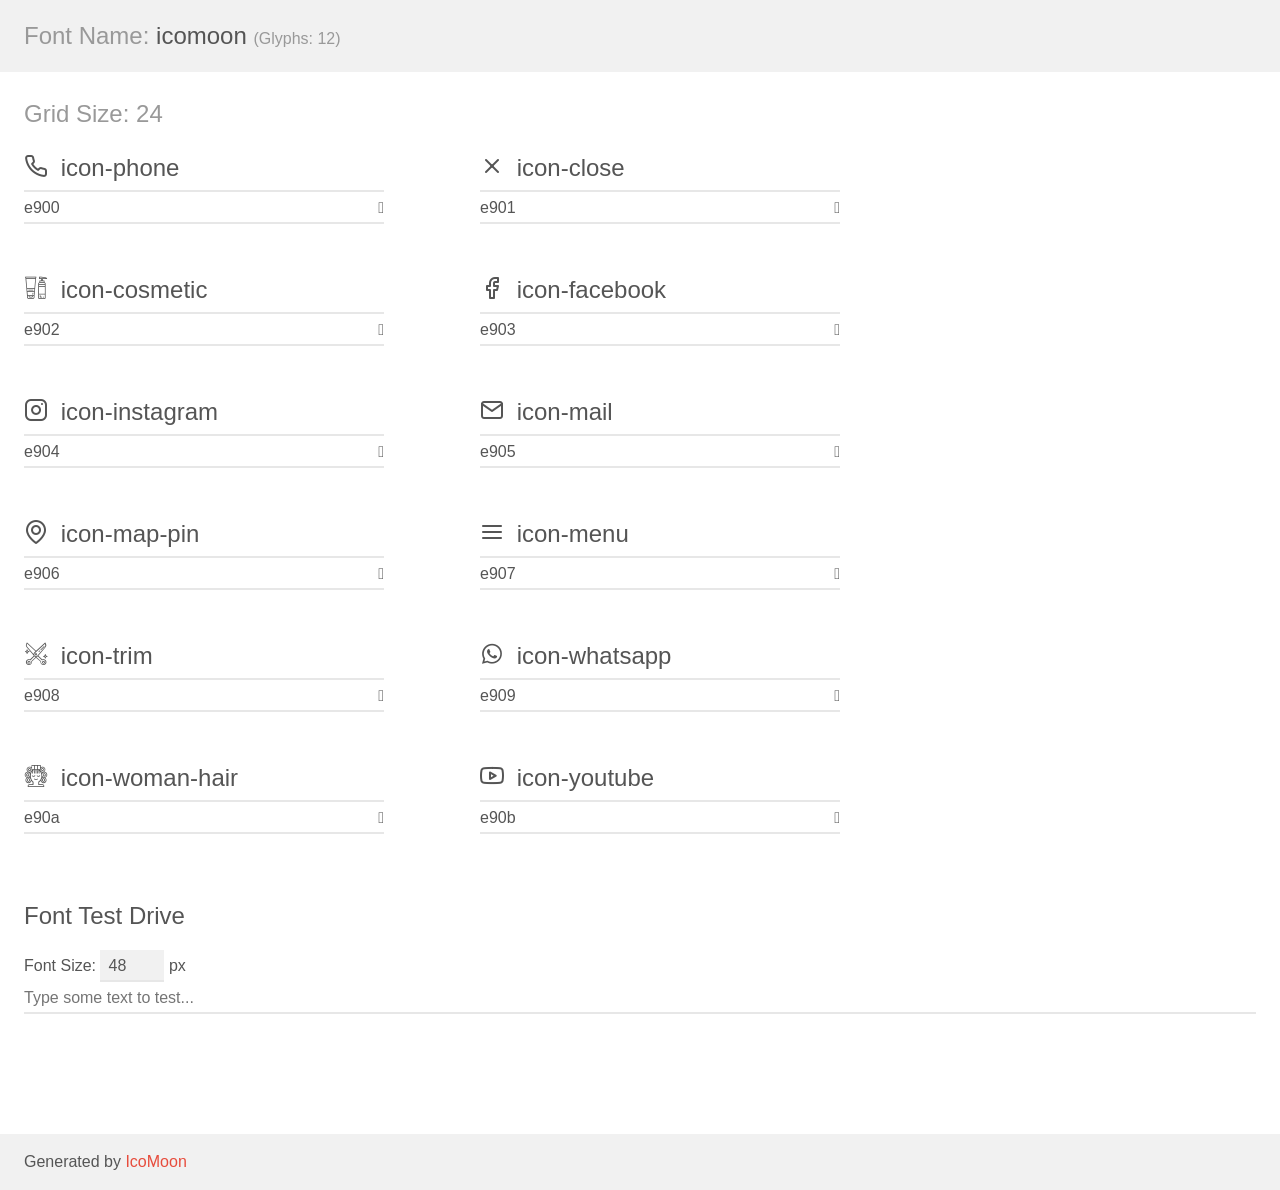
==== assets/fonts/demo.html @ 54d9e0b8 "assets" ====
<!doctype html>
<html>
<head>
    <meta charset="utf-8">
    <title>IcoMoon Demo</title>
    <meta name="description" content="An Icon Font Generated By IcoMoon.io">
    <meta name="viewport" content="width=device-width, initial-scale=1">
    <link rel="stylesheet" href="demo-files/demo.css">
    <link rel="stylesheet" href="style.css"></head>
<body>
    <div class="bgc1 clearfix">
        <h1 class="mhmm mvm"><span class="fgc1">Font Name:</span> icomoon <small class="fgc1">(Glyphs:&nbsp;12)</small></h1>
    </div>
    <div class="clearfix mhl ptl">
        <h1 class="mvm mtn fgc1">Grid Size: 24</h1>
        <div class="glyph fs1">
            <div class="clearfix bshadow0 pbs">
                <span class="icon-phone"></span>
                <span class="mls"> icon-phone</span>
            </div>
            <fieldset class="fs0 size1of1 clearfix hidden-false">
                <input type="text" readonly value="e900" class="unit size1of2" />
                <input type="text" maxlength="1" readonly value="&#xe900;" class="unitRight size1of2 talign-right" />
            </fieldset>
            <div class="fs0 bshadow0 clearfix hidden-true">
                <span class="unit pvs fgc1">liga: </span>
                <input type="text" readonly value="" class="liga unitRight" />
            </div>
        </div>
        <div class="glyph fs1">
            <div class="clearfix bshadow0 pbs">
                <span class="icon-close"></span>
                <span class="mls"> icon-close</span>
            </div>
            <fieldset class="fs0 size1of1 clearfix hidden-false">
                <input type="text" readonly value="e901" class="unit size1of2" />
                <input type="text" maxlength="1" readonly value="&#xe901;" class="unitRight size1of2 talign-right" />
            </fieldset>
            <div class="fs0 bshadow0 clearfix hidden-true">
                <span class="unit pvs fgc1">liga: </span>
                <input type="text" readonly value="" class="liga unitRight" />
            </div>
        </div>
        <div class="glyph fs1">
            <div class="clearfix bshadow0 pbs">
                <span class="icon-cosmetic"></span>
                <span class="mls"> icon-cosmetic</span>
            </div>
            <fieldset class="fs0 size1of1 clearfix hidden-false">
                <input type="text" readonly value="e902" class="unit size1of2" />
                <input type="text" maxlength="1" readonly value="&#xe902;" class="unitRight size1of2 talign-right" />
            </fieldset>
            <div class="fs0 bshadow0 clearfix hidden-true">
                <span class="unit pvs fgc1">liga: </span>
                <input type="text" readonly value="" class="liga unitRight" />
            </div>
        </div>
        <div class="glyph fs1">
            <div class="clearfix bshadow0 pbs">
                <span class="icon-facebook"></span>
                <span class="mls"> icon-facebook</span>
            </div>
            <fieldset class="fs0 size1of1 clearfix hidden-false">
                <input type="text" readonly value="e903" class="unit size1of2" />
                <input type="text" maxlength="1" readonly value="&#xe903;" class="unitRight size1of2 talign-right" />
            </fieldset>
            <div class="fs0 bshadow0 clearfix hidden-true">
                <span class="unit pvs fgc1">liga: </span>
                <input type="text" readonly value="" class="liga unitRight" />
            </div>
        </div>
        <div class="glyph fs1">
            <div class="clearfix bshadow0 pbs">
                <span class="icon-instagram"></span>
                <span class="mls"> icon-instagram</span>
            </div>
            <fieldset class="fs0 size1of1 clearfix hidden-false">
                <input type="text" readonly value="e904" class="unit size1of2" />
                <input type="text" maxlength="1" readonly value="&#xe904;" class="unitRight size1of2 talign-right" />
            </fieldset>
            <div class="fs0 bshadow0 clearfix hidden-true">
                <span class="unit pvs fgc1">liga: </span>
                <input type="text" readonly value="" class="liga unitRight" />
            </div>
        </div>
        <div class="glyph fs1">
            <div class="clearfix bshadow0 pbs">
                <span class="icon-mail"></span>
                <span class="mls"> icon-mail</span>
            </div>
            <fieldset class="fs0 size1of1 clearfix hidden-false">
                <input type="text" readonly value="e905" class="unit size1of2" />
                <input type="text" maxlength="1" readonly value="&#xe905;" class="unitRight size1of2 talign-right" />
            </fieldset>
            <div class="fs0 bshadow0 clearfix hidden-true">
                <span class="unit pvs fgc1">liga: </span>
                <input type="text" readonly value="" class="liga unitRight" />
            </div>
        </div>
        <div class="glyph fs1">
            <div class="clearfix bshadow0 pbs">
                <span class="icon-map-pin"></span>
                <span class="mls"> icon-map-pin</span>
            </div>
            <fieldset class="fs0 size1of1 clearfix hidden-false">
                <input type="text" readonly value="e906" class="unit size1of2" />
                <input type="text" maxlength="1" readonly value="&#xe906;" class="unitRight size1of2 talign-right" />
            </fieldset>
            <div class="fs0 bshadow0 clearfix hidden-true">
                <span class="unit pvs fgc1">liga: </span>
                <input type="text" readonly value="" class="liga unitRight" />
            </div>
        </div>
        <div class="glyph fs1">
            <div class="clearfix bshadow0 pbs">
                <span class="icon-menu"></span>
                <span class="mls"> icon-menu</span>
            </div>
            <fieldset class="fs0 size1of1 clearfix hidden-false">
                <input type="text" readonly value="e907" class="unit size1of2" />
                <input type="text" maxlength="1" readonly value="&#xe907;" class="unitRight size1of2 talign-right" />
            </fieldset>
            <div class="fs0 bshadow0 clearfix hidden-true">
                <span class="unit pvs fgc1">liga: </span>
                <input type="text" readonly value="" class="liga unitRight" />
            </div>
        </div>
        <div class="glyph fs1">
            <div class="clearfix bshadow0 pbs">
                <span class="icon-trim"></span>
                <span class="mls"> icon-trim</span>
            </div>
            <fieldset class="fs0 size1of1 clearfix hidden-false">
                <input type="text" readonly value="e908" class="unit size1of2" />
                <input type="text" maxlength="1" readonly value="&#xe908;" class="unitRight size1of2 talign-right" />
            </fieldset>
            <div class="fs0 bshadow0 clearfix hidden-true">
                <span class="unit pvs fgc1">liga: </span>
                <input type="text" readonly value="" class="liga unitRight" />
            </div>
        </div>
        <div class="glyph fs1">
            <div class="clearfix bshadow0 pbs">
                <span class="icon-whatsapp"></span>
                <span class="mls"> icon-whatsapp</span>
            </div>
            <fieldset class="fs0 size1of1 clearfix hidden-false">
                <input type="text" readonly value="e909" class="unit size1of2" />
                <input type="text" maxlength="1" readonly value="&#xe909;" class="unitRight size1of2 talign-right" />
            </fieldset>
            <div class="fs0 bshadow0 clearfix hidden-true">
                <span class="unit pvs fgc1">liga: </span>
                <input type="text" readonly value="" class="liga unitRight" />
            </div>
        </div>
        <div class="glyph fs1">
            <div class="clearfix bshadow0 pbs">
                <span class="icon-woman-hair"></span>
                <span class="mls"> icon-woman-hair</span>
            </div>
            <fieldset class="fs0 size1of1 clearfix hidden-false">
                <input type="text" readonly value="e90a" class="unit size1of2" />
                <input type="text" maxlength="1" readonly value="&#xe90a;" class="unitRight size1of2 talign-right" />
            </fieldset>
            <div class="fs0 bshadow0 clearfix hidden-true">
                <span class="unit pvs fgc1">liga: </span>
                <input type="text" readonly value="" class="liga unitRight" />
            </div>
        </div>
        <div class="glyph fs1">
            <div class="clearfix bshadow0 pbs">
                <span class="icon-youtube"></span>
                <span class="mls"> icon-youtube</span>
            </div>
            <fieldset class="fs0 size1of1 clearfix hidden-false">
                <input type="text" readonly value="e90b" class="unit size1of2" />
                <input type="text" maxlength="1" readonly value="&#xe90b;" class="unitRight size1of2 talign-right" />
            </fieldset>
            <div class="fs0 bshadow0 clearfix hidden-true">
                <span class="unit pvs fgc1">liga: </span>
                <input type="text" readonly value="" class="liga unitRight" />
            </div>
        </div>
    </div>

    <!--[if gt IE 8]><!-->
    <div class="mhl clearfix mbl">
        <h1>Font Test Drive</h1>
        <label>
            Font Size: <input id="fontSize" type="number" class="textbox0 mbm"
            min="8" value="48" />
            px
        </label>
        <input id="testText" type="text" class="phl size1of1 mvl"
        placeholder="Type some text to test..." value=""/>
        <div id="testDrive" class="icon-" style="font-family: icomoon">&nbsp;
        </div>
    </div>
    <!--<![endif]-->
    <div class="bgc1 clearfix">
        <p class="mhl">Generated by <a href="https://icomoon.io/app">IcoMoon</a></p>
    </div>

    <script src="demo-files/demo.js"></script>
</body>
</html>
---- assets/fonts/demo-files/demo.css ----
body {
  padding: 0;
  margin: 0;
  font-family: sans-serif;
  font-size: 1em;
  line-height: 1.5;
  color: #555;
  background: #fff;
}
h1 {
  font-size: 1.5em;
  font-weight: normal;
}
small {
  font-size: .66666667em;
}
a {
  color: #e74c3c;
  text-decoration: none;
}
a:hover, a:focus {
  box-shadow: 0 1px #e74c3c;
}
.bshadow0, input {
  box-shadow: inset 0 -2px #e7e7e7;
}
input:hover {
  box-shadow: inset 0 -2px #ccc;
}
input, fieldset {
  font-family: sans-serif;
  font-size: 1em;
  margin: 0;
  padding: 0;
  border: 0;
}
input {
  color: inherit;
  line-height: 1.5;
  height: 1.5em;
  padding: .25em 0;
}
input:focus {
  outline: none;
  box-shadow: inset 0 -2px #449fdb;
}
.glyph {
  font-size: 16px;
  width: 15em;
  padding-bottom: 1em;
  margin-right: 4em;
  margin-bottom: 1em;
  float: left;
  overflow: hidden;
}
.liga {
  width: 80%;
  width: calc(100% - 2.5em);
}
.talign-right {
  text-align: right;
}
.talign-center {
  text-align: center;
}
.bgc1 {
  background: #f1f1f1;
}
.fgc1 {
  color: #999;
}
.fgc0 {
  color: #000;
}
p {
  margin-top: 1em;
  margin-bottom: 1em;
}
.mvm {
  margin-top: .75em;
  margin-bottom: .75em;
}
.mtn {
  margin-top: 0;
}
.mtl, .mal {
  margin-top: 1.5em;
}
.mbl, .mal {
  margin-bottom: 1.5em;
}
.mal, .mhl {
  margin-left: 1.5em;
  margin-right: 1.5em;
}
.mhmm {
  margin-left: 1em;
  margin-right: 1em;
}
.mls {
  margin-left: .25em;
}
.ptl {
  padding-top: 1.5em;
}
.pbs, .pvs {
  padding-bottom: .25em;
}
.pvs, .pts {
  padding-top: .25em;
}
.unit {
  float: left;
}
.unitRight {
  float: right;
}
.size1of2 {
  width: 50%;
}
.size1of1 {
  width: 100%;
}
.clearfix:before, .clearfix:after {
  content: " ";
  display: table;
}
.clearfix:after {
  clear: both;
}
.hidden-true {
  display: none;
}
.textbox0 {
  width: 3em;
  background: #f1f1f1;
  padding: .25em .5em;
  line-height: 1.5;
  height: 1.5em;
}
#testDrive {
  display: block;
  padding-top: 24px;
  line-height: 1.5;
}
.fs0 {
  font-size: 16px;
}
.fs1 {
  font-size: 24px;
}
---- assets/fonts/style.css ----
@font-face {
  font-family: 'icomoon';
  src:  url('fonts/icomoon.eot?36sfdv');
  src:  url('fonts/icomoon.eot?36sfdv#iefix') format('embedded-opentype'),
    url('fonts/icomoon.ttf?36sfdv') format('truetype'),
    url('fonts/icomoon.woff?36sfdv') format('woff'),
    url('fonts/icomoon.svg?36sfdv#icomoon') format('svg');
  font-weight: normal;
  font-style: normal;
  font-display: block;
}

[class^="icon-"], [class*=" icon-"] {
  /* use !important to prevent issues with browser extensions that change fonts */
  font-family: 'icomoon' !important;
  speak: never;
  font-style: normal;
  font-weight: normal;
  font-variant: normal;
  text-transform: none;
  line-height: 1;

  /* Better Font Rendering =========== */
  -webkit-font-smoothing: antialiased;
  -moz-osx-font-smoothing: grayscale;
}

.icon-phone:before {
  content: "\e900";
}
.icon-close:before {
  content: "\e901";
}
.icon-cosmetic:before {
  content: "\e902";
}
.icon-facebook:before {
  content: "\e903";
}
.icon-instagram:before {
  content: "\e904";
}
.icon-mail:before {
  content: "\e905";
}
.icon-map-pin:before {
  content: "\e906";
}
.icon-menu:before {
  content: "\e907";
}
.icon-trim:before {
  content: "\e908";
}
.icon-whatsapp:before {
  content: "\e909";
}
.icon-woman-hair:before {
  content: "\e90a";
}
.icon-youtube:before {
  content: "\e90b";
}
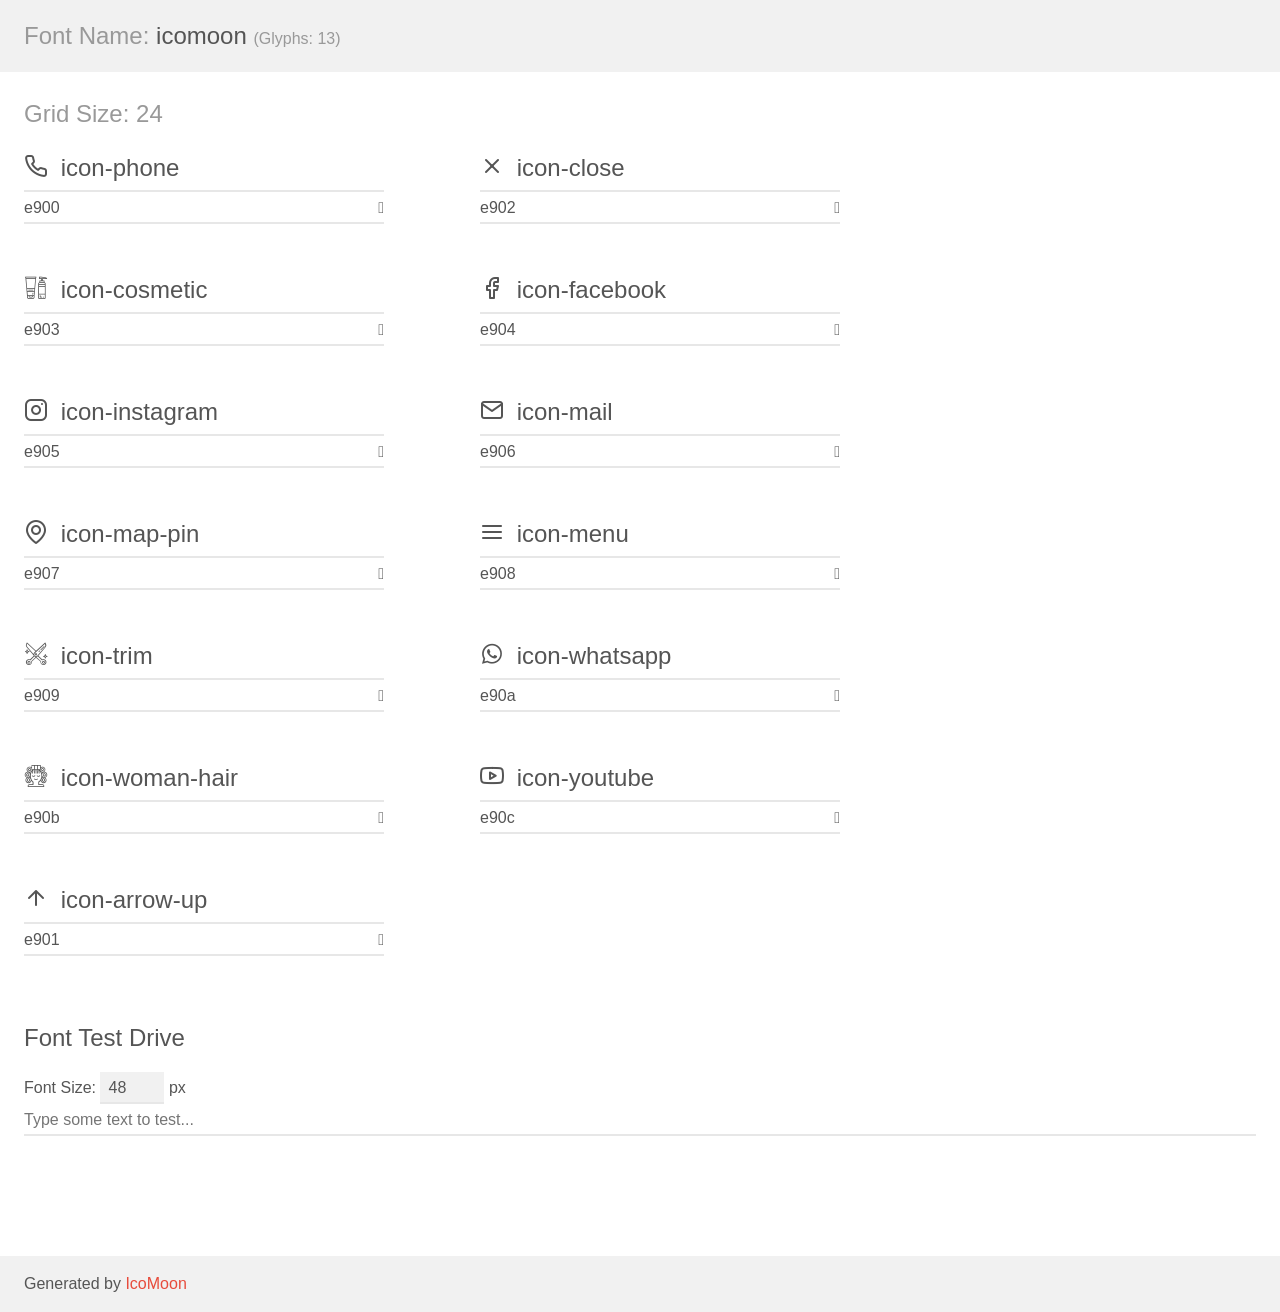
==== commit 63ded7d7: "update introdução de footer" ====
--- a/assets/fonts/demo.html
+++ b/assets/fonts/demo.html
@@ -9,7 +9,7 @@
     <link rel="stylesheet" href="style.css"></head>
 <body>
     <div class="bgc1 clearfix">
-        <h1 class="mhmm mvm"><span class="fgc1">Font Name:</span> icomoon <small class="fgc1">(Glyphs:&nbsp;12)</small></h1>
+        <h1 class="mhmm mvm"><span class="fgc1">Font Name:</span> icomoon <small class="fgc1">(Glyphs:&nbsp;13)</small></h1>
     </div>
     <div class="clearfix mhl ptl">
         <h1 class="mvm mtn fgc1">Grid Size: 24</h1>
@@ -33,148 +33,162 @@
                 <span class="mls"> icon-close</span>
             </div>
             <fieldset class="fs0 size1of1 clearfix hidden-false">
+                <input type="text" readonly value="e902" class="unit size1of2" />
+                <input type="text" maxlength="1" readonly value="&#xe902;" class="unitRight size1of2 talign-right" />
+            </fieldset>
+            <div class="fs0 bshadow0 clearfix hidden-true">
+                <span class="unit pvs fgc1">liga: </span>
+                <input type="text" readonly value="" class="liga unitRight" />
+            </div>
+        </div>
+        <div class="glyph fs1">
+            <div class="clearfix bshadow0 pbs">
+                <span class="icon-cosmetic"></span>
+                <span class="mls"> icon-cosmetic</span>
+            </div>
+            <fieldset class="fs0 size1of1 clearfix hidden-false">
+                <input type="text" readonly value="e903" class="unit size1of2" />
+                <input type="text" maxlength="1" readonly value="&#xe903;" class="unitRight size1of2 talign-right" />
+            </fieldset>
+            <div class="fs0 bshadow0 clearfix hidden-true">
+                <span class="unit pvs fgc1">liga: </span>
+                <input type="text" readonly value="" class="liga unitRight" />
+            </div>
+        </div>
+        <div class="glyph fs1">
+            <div class="clearfix bshadow0 pbs">
+                <span class="icon-facebook"></span>
+                <span class="mls"> icon-facebook</span>
+            </div>
+            <fieldset class="fs0 size1of1 clearfix hidden-false">
+                <input type="text" readonly value="e904" class="unit size1of2" />
+                <input type="text" maxlength="1" readonly value="&#xe904;" class="unitRight size1of2 talign-right" />
+            </fieldset>
+            <div class="fs0 bshadow0 clearfix hidden-true">
+                <span class="unit pvs fgc1">liga: </span>
+                <input type="text" readonly value="" class="liga unitRight" />
+            </div>
+        </div>
+        <div class="glyph fs1">
+            <div class="clearfix bshadow0 pbs">
+                <span class="icon-instagram"></span>
+                <span class="mls"> icon-instagram</span>
+            </div>
+            <fieldset class="fs0 size1of1 clearfix hidden-false">
+                <input type="text" readonly value="e905" class="unit size1of2" />
+                <input type="text" maxlength="1" readonly value="&#xe905;" class="unitRight size1of2 talign-right" />
+            </fieldset>
+            <div class="fs0 bshadow0 clearfix hidden-true">
+                <span class="unit pvs fgc1">liga: </span>
+                <input type="text" readonly value="" class="liga unitRight" />
+            </div>
+        </div>
+        <div class="glyph fs1">
+            <div class="clearfix bshadow0 pbs">
+                <span class="icon-mail"></span>
+                <span class="mls"> icon-mail</span>
+            </div>
+            <fieldset class="fs0 size1of1 clearfix hidden-false">
+                <input type="text" readonly value="e906" class="unit size1of2" />
+                <input type="text" maxlength="1" readonly value="&#xe906;" class="unitRight size1of2 talign-right" />
+            </fieldset>
+            <div class="fs0 bshadow0 clearfix hidden-true">
+                <span class="unit pvs fgc1">liga: </span>
+                <input type="text" readonly value="" class="liga unitRight" />
+            </div>
+        </div>
+        <div class="glyph fs1">
+            <div class="clearfix bshadow0 pbs">
+                <span class="icon-map-pin"></span>
+                <span class="mls"> icon-map-pin</span>
+            </div>
+            <fieldset class="fs0 size1of1 clearfix hidden-false">
+                <input type="text" readonly value="e907" class="unit size1of2" />
+                <input type="text" maxlength="1" readonly value="&#xe907;" class="unitRight size1of2 talign-right" />
+            </fieldset>
+            <div class="fs0 bshadow0 clearfix hidden-true">
+                <span class="unit pvs fgc1">liga: </span>
+                <input type="text" readonly value="" class="liga unitRight" />
+            </div>
+        </div>
+        <div class="glyph fs1">
+            <div class="clearfix bshadow0 pbs">
+                <span class="icon-menu"></span>
+                <span class="mls"> icon-menu</span>
+            </div>
+            <fieldset class="fs0 size1of1 clearfix hidden-false">
+                <input type="text" readonly value="e908" class="unit size1of2" />
+                <input type="text" maxlength="1" readonly value="&#xe908;" class="unitRight size1of2 talign-right" />
+            </fieldset>
+            <div class="fs0 bshadow0 clearfix hidden-true">
+                <span class="unit pvs fgc1">liga: </span>
+                <input type="text" readonly value="" class="liga unitRight" />
+            </div>
+        </div>
+        <div class="glyph fs1">
+            <div class="clearfix bshadow0 pbs">
+                <span class="icon-trim"></span>
+                <span class="mls"> icon-trim</span>
+            </div>
+            <fieldset class="fs0 size1of1 clearfix hidden-false">
+                <input type="text" readonly value="e909" class="unit size1of2" />
+                <input type="text" maxlength="1" readonly value="&#xe909;" class="unitRight size1of2 talign-right" />
+            </fieldset>
+            <div class="fs0 bshadow0 clearfix hidden-true">
+                <span class="unit pvs fgc1">liga: </span>
+                <input type="text" readonly value="" class="liga unitRight" />
+            </div>
+        </div>
+        <div class="glyph fs1">
+            <div class="clearfix bshadow0 pbs">
+                <span class="icon-whatsapp"></span>
+                <span class="mls"> icon-whatsapp</span>
+            </div>
+            <fieldset class="fs0 size1of1 clearfix hidden-false">
+                <input type="text" readonly value="e90a" class="unit size1of2" />
+                <input type="text" maxlength="1" readonly value="&#xe90a;" class="unitRight size1of2 talign-right" />
+            </fieldset>
+            <div class="fs0 bshadow0 clearfix hidden-true">
+                <span class="unit pvs fgc1">liga: </span>
+                <input type="text" readonly value="" class="liga unitRight" />
+            </div>
+        </div>
+        <div class="glyph fs1">
+            <div class="clearfix bshadow0 pbs">
+                <span class="icon-woman-hair"></span>
+                <span class="mls"> icon-woman-hair</span>
+            </div>
+            <fieldset class="fs0 size1of1 clearfix hidden-false">
+                <input type="text" readonly value="e90b" class="unit size1of2" />
+                <input type="text" maxlength="1" readonly value="&#xe90b;" class="unitRight size1of2 talign-right" />
+            </fieldset>
+            <div class="fs0 bshadow0 clearfix hidden-true">
+                <span class="unit pvs fgc1">liga: </span>
+                <input type="text" readonly value="" class="liga unitRight" />
+            </div>
+        </div>
+        <div class="glyph fs1">
+            <div class="clearfix bshadow0 pbs">
+                <span class="icon-youtube"></span>
+                <span class="mls"> icon-youtube</span>
+            </div>
+            <fieldset class="fs0 size1of1 clearfix hidden-false">
+                <input type="text" readonly value="e90c" class="unit size1of2" />
+                <input type="text" maxlength="1" readonly value="&#xe90c;" class="unitRight size1of2 talign-right" />
+            </fieldset>
+            <div class="fs0 bshadow0 clearfix hidden-true">
+                <span class="unit pvs fgc1">liga: </span>
+                <input type="text" readonly value="" class="liga unitRight" />
+            </div>
+        </div>
+        <div class="glyph fs1">
+            <div class="clearfix bshadow0 pbs">
+                <span class="icon-arrow-up"></span>
+                <span class="mls"> icon-arrow-up</span>
+            </div>
+            <fieldset class="fs0 size1of1 clearfix hidden-false">
                 <input type="text" readonly value="e901" class="unit size1of2" />
                 <input type="text" maxlength="1" readonly value="&#xe901;" class="unitRight size1of2 talign-right" />
-            </fieldset>
-            <div class="fs0 bshadow0 clearfix hidden-true">
-                <span class="unit pvs fgc1">liga: </span>
-                <input type="text" readonly value="" class="liga unitRight" />
-            </div>
-        </div>
-        <div class="glyph fs1">
-            <div class="clearfix bshadow0 pbs">
-                <span class="icon-cosmetic"></span>
-                <span class="mls"> icon-cosmetic</span>
-            </div>
-            <fieldset class="fs0 size1of1 clearfix hidden-false">
-                <input type="text" readonly value="e902" class="unit size1of2" />
-                <input type="text" maxlength="1" readonly value="&#xe902;" class="unitRight size1of2 talign-right" />
-            </fieldset>
-            <div class="fs0 bshadow0 clearfix hidden-true">
-                <span class="unit pvs fgc1">liga: </span>
-                <input type="text" readonly value="" class="liga unitRight" />
-            </div>
-        </div>
-        <div class="glyph fs1">
-            <div class="clearfix bshadow0 pbs">
-                <span class="icon-facebook"></span>
-                <span class="mls"> icon-facebook</span>
-            </div>
-            <fieldset class="fs0 size1of1 clearfix hidden-false">
-                <input type="text" readonly value="e903" class="unit size1of2" />
-                <input type="text" maxlength="1" readonly value="&#xe903;" class="unitRight size1of2 talign-right" />
-            </fieldset>
-            <div class="fs0 bshadow0 clearfix hidden-true">
-                <span class="unit pvs fgc1">liga: </span>
-                <input type="text" readonly value="" class="liga unitRight" />
-            </div>
-        </div>
-        <div class="glyph fs1">
-            <div class="clearfix bshadow0 pbs">
-                <span class="icon-instagram"></span>
-                <span class="mls"> icon-instagram</span>
-            </div>
-            <fieldset class="fs0 size1of1 clearfix hidden-false">
-                <input type="text" readonly value="e904" class="unit size1of2" />
-                <input type="text" maxlength="1" readonly value="&#xe904;" class="unitRight size1of2 talign-right" />
-            </fieldset>
-            <div class="fs0 bshadow0 clearfix hidden-true">
-                <span class="unit pvs fgc1">liga: </span>
-                <input type="text" readonly value="" class="liga unitRight" />
-            </div>
-        </div>
-        <div class="glyph fs1">
-            <div class="clearfix bshadow0 pbs">
-                <span class="icon-mail"></span>
-                <span class="mls"> icon-mail</span>
-            </div>
-            <fieldset class="fs0 size1of1 clearfix hidden-false">
-                <input type="text" readonly value="e905" class="unit size1of2" />
-                <input type="text" maxlength="1" readonly value="&#xe905;" class="unitRight size1of2 talign-right" />
-            </fieldset>
-            <div class="fs0 bshadow0 clearfix hidden-true">
-                <span class="unit pvs fgc1">liga: </span>
-                <input type="text" readonly value="" class="liga unitRight" />
-            </div>
-        </div>
-        <div class="glyph fs1">
-            <div class="clearfix bshadow0 pbs">
-                <span class="icon-map-pin"></span>
-                <span class="mls"> icon-map-pin</span>
-            </div>
-            <fieldset class="fs0 size1of1 clearfix hidden-false">
-                <input type="text" readonly value="e906" class="unit size1of2" />
-                <input type="text" maxlength="1" readonly value="&#xe906;" class="unitRight size1of2 talign-right" />
-            </fieldset>
-            <div class="fs0 bshadow0 clearfix hidden-true">
-                <span class="unit pvs fgc1">liga: </span>
-                <input type="text" readonly value="" class="liga unitRight" />
-            </div>
-        </div>
-        <div class="glyph fs1">
-            <div class="clearfix bshadow0 pbs">
-                <span class="icon-menu"></span>
-                <span class="mls"> icon-menu</span>
-            </div>
-            <fieldset class="fs0 size1of1 clearfix hidden-false">
-                <input type="text" readonly value="e907" class="unit size1of2" />
-                <input type="text" maxlength="1" readonly value="&#xe907;" class="unitRight size1of2 talign-right" />
-            </fieldset>
-            <div class="fs0 bshadow0 clearfix hidden-true">
-                <span class="unit pvs fgc1">liga: </span>
-                <input type="text" readonly value="" class="liga unitRight" />
-            </div>
-        </div>
-        <div class="glyph fs1">
-            <div class="clearfix bshadow0 pbs">
-                <span class="icon-trim"></span>
-                <span class="mls"> icon-trim</span>
-            </div>
-            <fieldset class="fs0 size1of1 clearfix hidden-false">
-                <input type="text" readonly value="e908" class="unit size1of2" />
-                <input type="text" maxlength="1" readonly value="&#xe908;" class="unitRight size1of2 talign-right" />
-            </fieldset>
-            <div class="fs0 bshadow0 clearfix hidden-true">
-                <span class="unit pvs fgc1">liga: </span>
-                <input type="text" readonly value="" class="liga unitRight" />
-            </div>
-        </div>
-        <div class="glyph fs1">
-            <div class="clearfix bshadow0 pbs">
-                <span class="icon-whatsapp"></span>
-                <span class="mls"> icon-whatsapp</span>
-            </div>
-            <fieldset class="fs0 size1of1 clearfix hidden-false">
-                <input type="text" readonly value="e909" class="unit size1of2" />
-                <input type="text" maxlength="1" readonly value="&#xe909;" class="unitRight size1of2 talign-right" />
-            </fieldset>
-            <div class="fs0 bshadow0 clearfix hidden-true">
-                <span class="unit pvs fgc1">liga: </span>
-                <input type="text" readonly value="" class="liga unitRight" />
-            </div>
-        </div>
-        <div class="glyph fs1">
-            <div class="clearfix bshadow0 pbs">
-                <span class="icon-woman-hair"></span>
-                <span class="mls"> icon-woman-hair</span>
-            </div>
-            <fieldset class="fs0 size1of1 clearfix hidden-false">
-                <input type="text" readonly value="e90a" class="unit size1of2" />
-                <input type="text" maxlength="1" readonly value="&#xe90a;" class="unitRight size1of2 talign-right" />
-            </fieldset>
-            <div class="fs0 bshadow0 clearfix hidden-true">
-                <span class="unit pvs fgc1">liga: </span>
-                <input type="text" readonly value="" class="liga unitRight" />
-            </div>
-        </div>
-        <div class="glyph fs1">
-            <div class="clearfix bshadow0 pbs">
-                <span class="icon-youtube"></span>
-                <span class="mls"> icon-youtube</span>
-            </div>
-            <fieldset class="fs0 size1of1 clearfix hidden-false">
-                <input type="text" readonly value="e90b" class="unit size1of2" />
-                <input type="text" maxlength="1" readonly value="&#xe90b;" class="unitRight size1of2 talign-right" />
             </fieldset>
             <div class="fs0 bshadow0 clearfix hidden-true">
                 <span class="unit pvs fgc1">liga: </span>
--- a/assets/fonts/style.css
+++ b/assets/fonts/style.css
@@ -1,10 +1,10 @@
 @font-face {
   font-family: 'icomoon';
-  src:  url('fonts/icomoon.eot?36sfdv');
-  src:  url('fonts/icomoon.eot?36sfdv#iefix') format('embedded-opentype'),
-    url('fonts/icomoon.ttf?36sfdv') format('truetype'),
-    url('fonts/icomoon.woff?36sfdv') format('woff'),
-    url('fonts/icomoon.svg?36sfdv#icomoon') format('svg');
+  src:  url('fonts/icomoon.eot?lgo9xf');
+  src:  url('fonts/icomoon.eot?lgo9xf#iefix') format('embedded-opentype'),
+    url('fonts/icomoon.ttf?lgo9xf') format('truetype'),
+    url('fonts/icomoon.woff?lgo9xf') format('woff'),
+    url('fonts/icomoon.svg?lgo9xf#icomoon') format('svg');
   font-weight: normal;
   font-style: normal;
   font-display: block;
@@ -29,35 +29,38 @@
   content: "\e900";
 }
 .icon-close:before {
+  content: "\e902";
+}
+.icon-cosmetic:before {
+  content: "\e903";
+}
+.icon-facebook:before {
+  content: "\e904";
+}
+.icon-instagram:before {
+  content: "\e905";
+}
+.icon-mail:before {
+  content: "\e906";
+}
+.icon-map-pin:before {
+  content: "\e907";
+}
+.icon-menu:before {
+  content: "\e908";
+}
+.icon-trim:before {
+  content: "\e909";
+}
+.icon-whatsapp:before {
+  content: "\e90a";
+}
+.icon-woman-hair:before {
+  content: "\e90b";
+}
+.icon-youtube:before {
+  content: "\e90c";
+}
+.icon-arrow-up:before {
   content: "\e901";
 }
-.icon-cosmetic:before {
-  content: "\e902";
-}
-.icon-facebook:before {
-  content: "\e903";
-}
-.icon-instagram:before {
-  content: "\e904";
-}
-.icon-mail:before {
-  content: "\e905";
-}
-.icon-map-pin:before {
-  content: "\e906";
-}
-.icon-menu:before {
-  content: "\e907";
-}
-.icon-trim:before {
-  content: "\e908";
-}
-.icon-whatsapp:before {
-  content: "\e909";
-}
-.icon-woman-hair:before {
-  content: "\e90a";
-}
-.icon-youtube:before {
-  content: "\e90b";
-}
